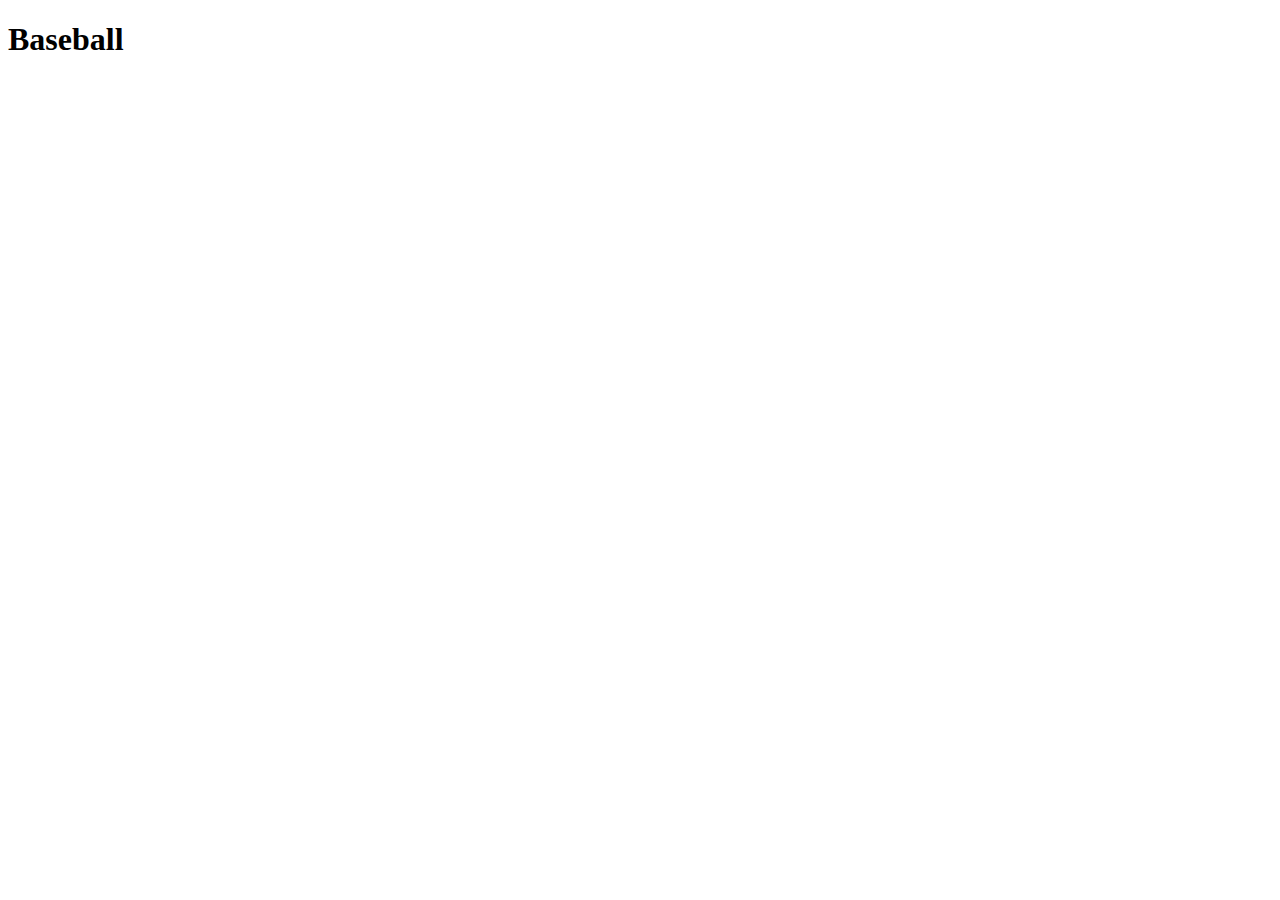
==== practice/index.html @ b25eed94 "add folder" ====
<!DOCTYPE html>
<html lang="ko">
  <head>
    <meta charset="UTF-8" />
    <meta
      name="viewport"
      content="width=device-width, initial-scale=1.0, user-scalable=no, viewport-fit=cover"
    />
    <title>Baseball</title>
    <link rel="stylesheet" href="../../utils/reset.css">
    <link rel="stylesheet" href="style.css" />
  </head>

  <body>
    <main>
      <h1>Baseball</h1>
      <section></section>
    </main>
    <script src="script.js"></script>
  </body>
</html>
---- practice/style.css ----
/* No CSS */
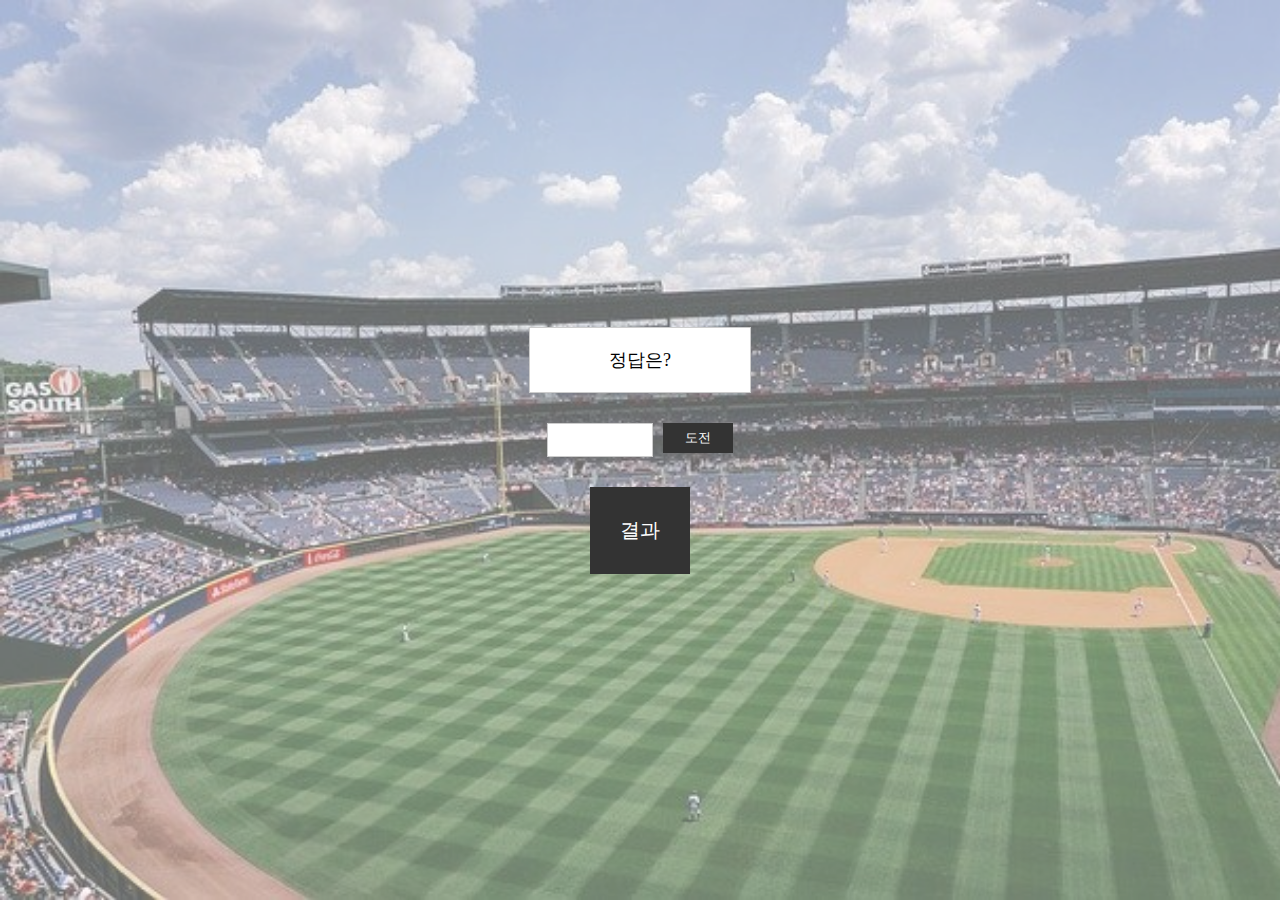
==== commit 048c7e7c: "finish markup" ====
--- a/practice/index.html
+++ b/practice/index.html
@@ -13,8 +13,16 @@
 
   <body>
     <main>
-      <h1>Baseball</h1>
-      <section></section>
+      <section>
+        <div class="ball_answer">정답은?</div>  
+        <form>
+          <label for="question"></label>
+          <input type="number" id="question" name="question" min="0" max="9999" class="ball_input" /> 
+          <!-- 포인터로 4자리 숫자 이상을 입력할 수 없게 해야함 -->
+          <button>도전</button>
+        </form>
+        <div class="ball_question">결과</div>
+      </section>
     </main>
     <script src="script.js"></script>
   </body>
--- a/practice/style.css
+++ b/practice/style.css
@@ -1 +1,93 @@
-/* No CSS */+@charset "UTF-8";
+
+* {
+  margin: 0;
+}
+
+main {
+  display: flex;
+  flex-direction: column;
+  align-items: center;
+  justify-content: center;
+  position: relative;
+  width: 100%;
+  height: 100vh;
+}
+
+main::before {
+  content: '';
+  display: block;
+  position: absolute;
+  width: 100%;
+  height: 100%;
+  background: url('./assets/bg.jpg') no-repeat 0 0 / cover;
+  opacity: 0.6;
+}
+
+section {
+  display: flex;
+  flex-direction: column;
+  align-items: center;
+  justify-content: center;
+  position: relative; 
+  /* position은 stacking 요소를 해제해 주기 위해서 필요하다. */
+  z-index: 1;
+  /* z-index 를 만들어서 stacking 요소를 재정렬 할 수 있다. */
+  width: calc(100vw - 20px);
+  /* 등호간 띄어쓰기 해줘야 함 */
+  height: 100vh;
+}
+
+.ball_answer {
+  text-align: center;
+  width: 180px;
+  padding: 20px;
+  border: 1px solid #ccc;
+  background-color: #fff;
+  font-size: 18px;
+}
+
+.ball_question {
+  margin-top: 30px;
+  padding: 30px;
+  font-size: 20px;
+  background: #333;
+  text-align: center;
+  color: #fff;
+}
+
+.ball_quesion span {
+  display: block;
+  margin-top: 20px;
+  font-size: 16px;
+}
+
+.ball_question span em {
+  font-style: normal;
+}
+
+form {
+  display: flex;
+  margin-top: 30px;
+}
+
+form .ball_input {
+  width: 100px;
+  height: 30px;
+  border: 1px solid #ccc; 
+}
+
+form button {
+  background: #333;
+  border: none;
+  width: 70px;
+  height: 30px;
+  margin-left: 10px;
+  padding: 0 10px;
+  color: #fff;
+  cursor: pointer;
+}
+
+form button:hover, form button:active, form button:focus {
+  opacity: 0.8;
+}